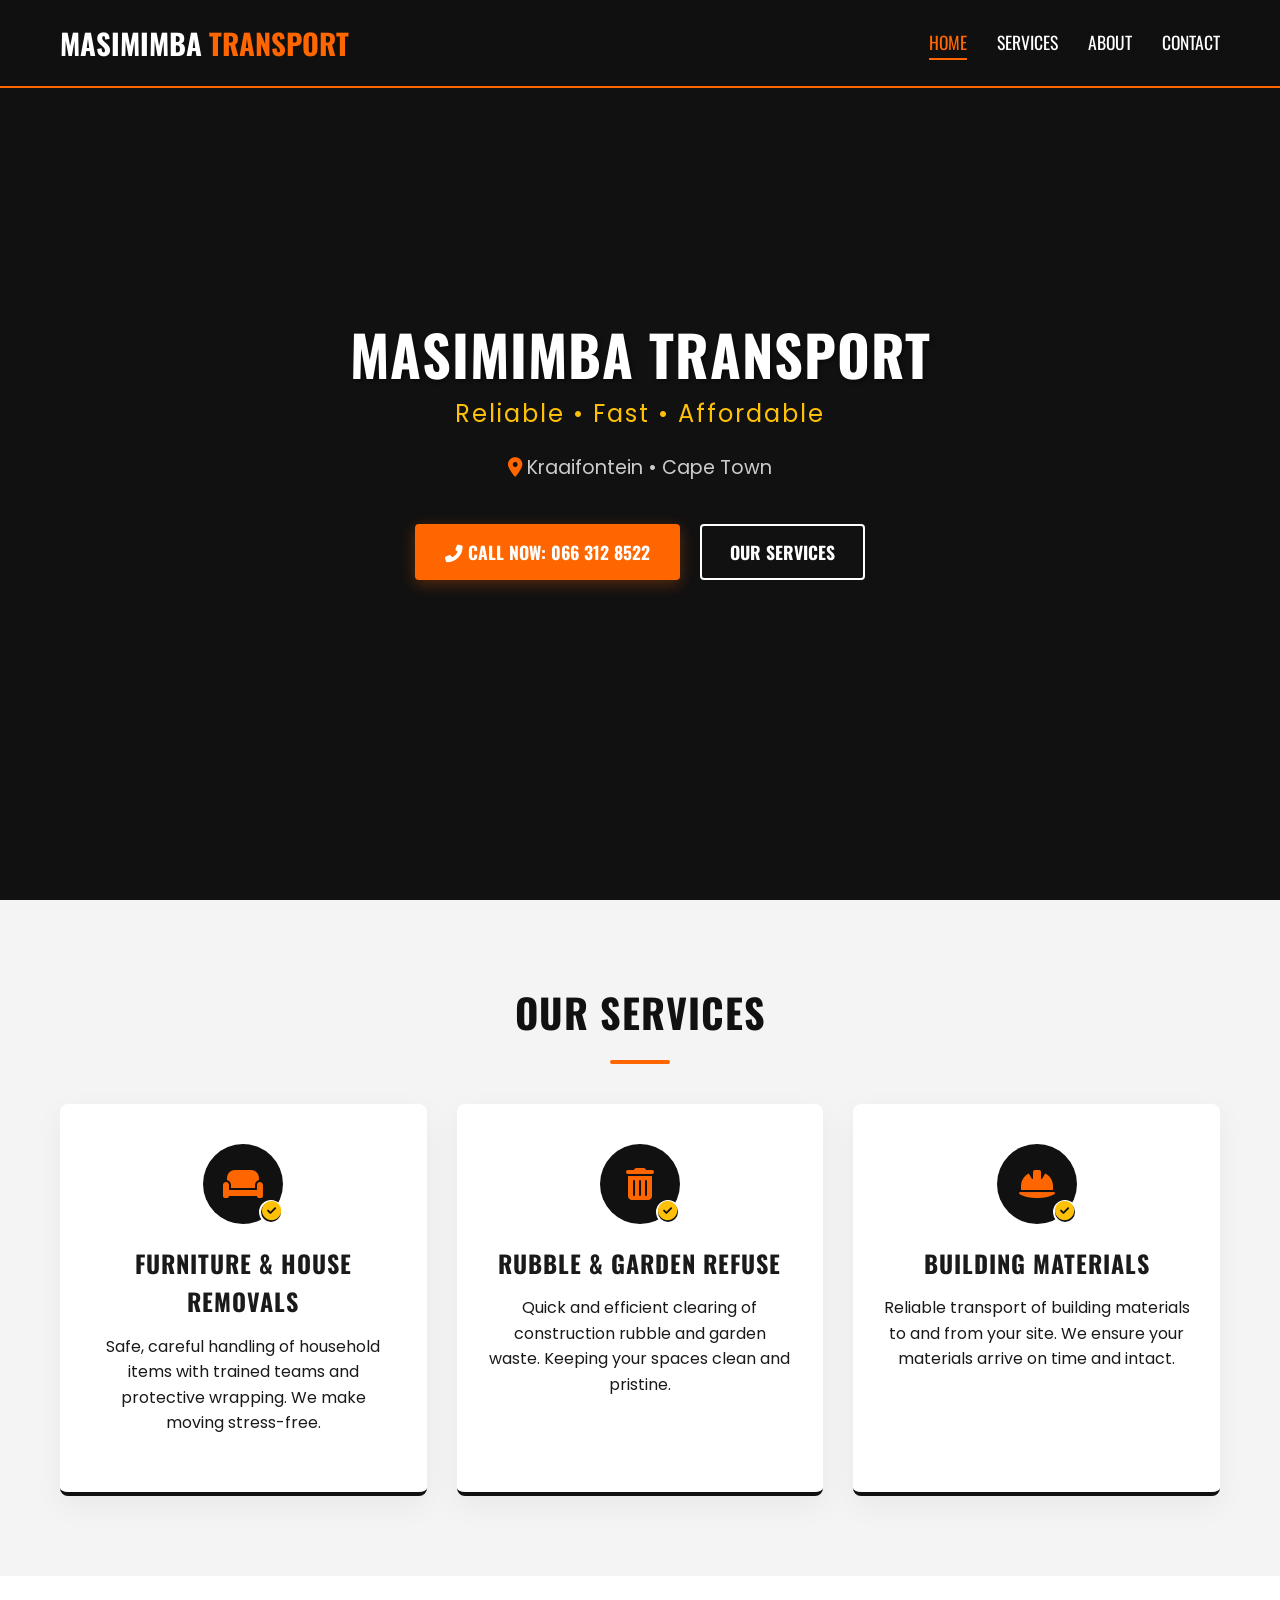
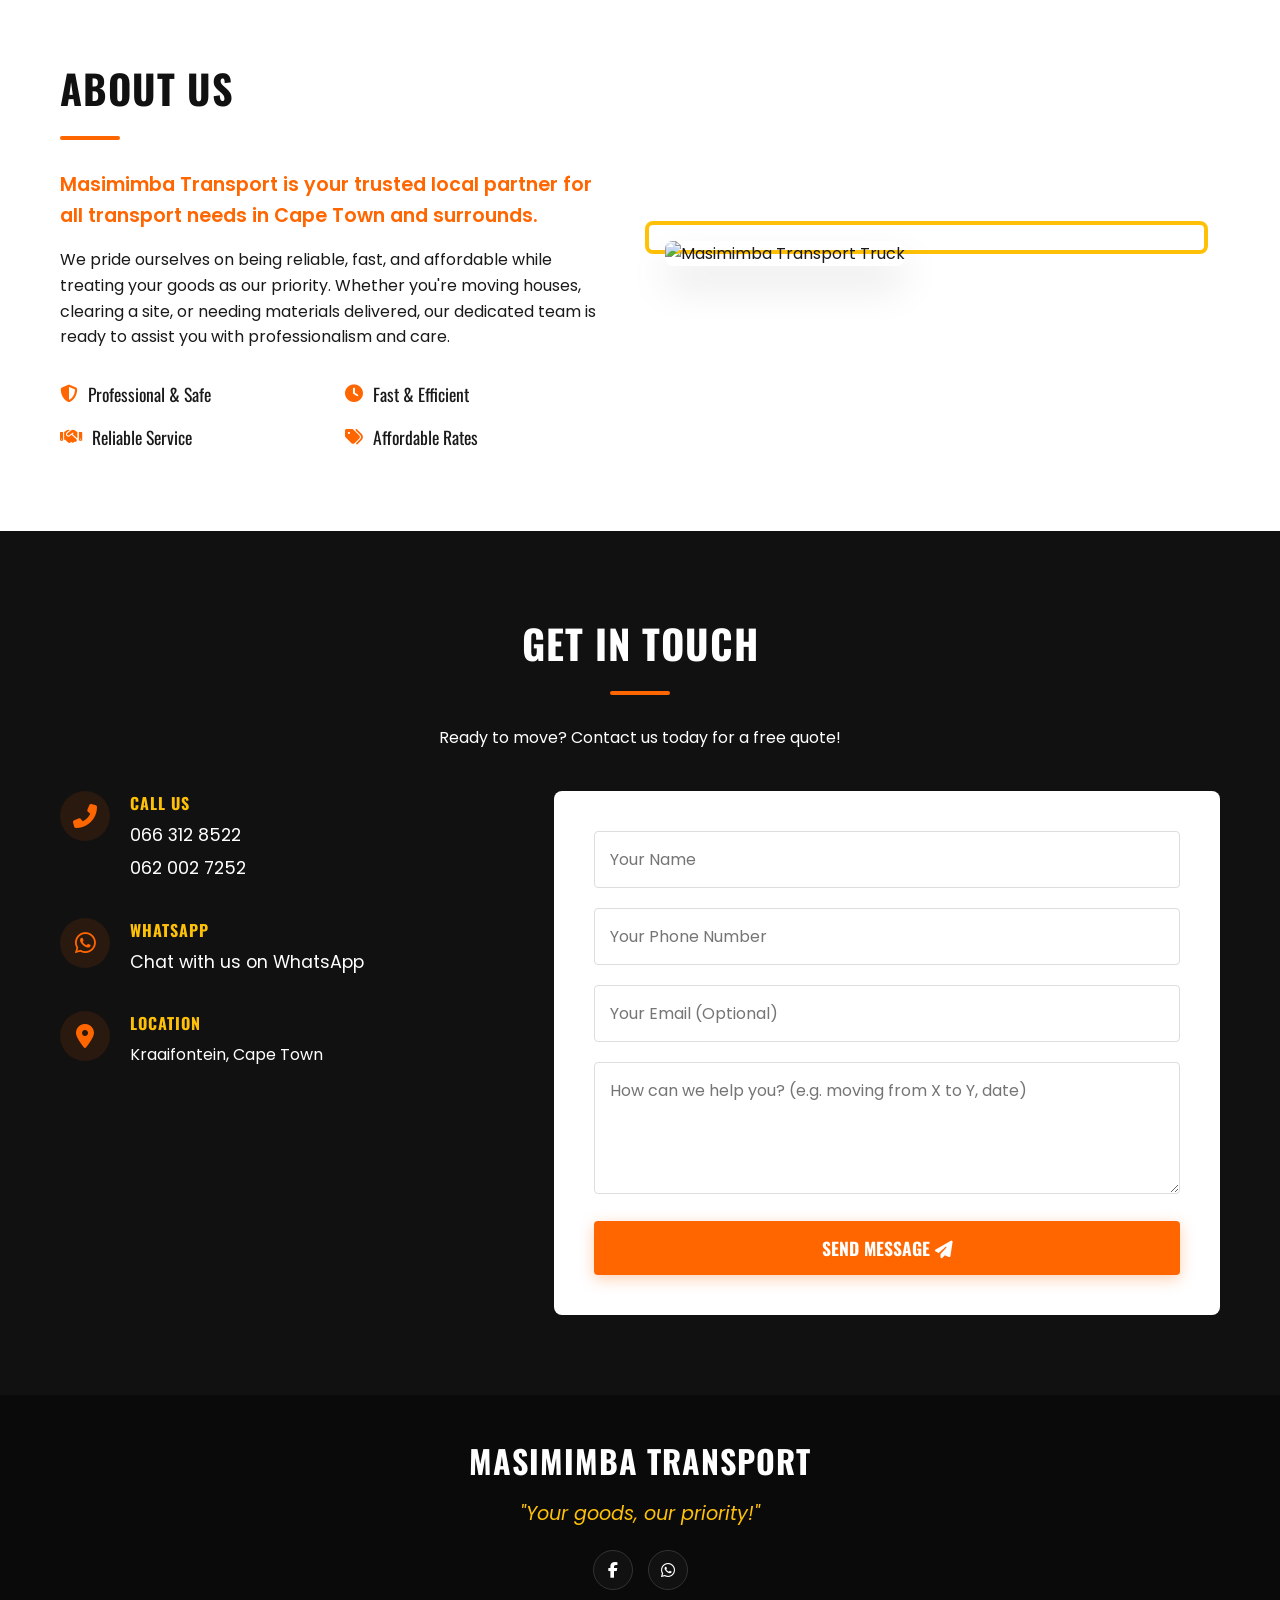
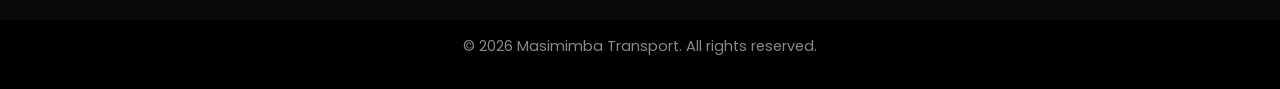
==== index.html @ 01719189 "update" ====
<!DOCTYPE html>
<html lang="en">
<head>
  <meta charset="UTF-8">
  <meta name="viewport" content="width=device-width, initial-scale=1.0">
  <title>Masimimba Transport | Reliable • Fast • Affordable</title>
  
  <meta name="description" content="Masimimba Transport - Your trusted partner for Furniture Removals, Rubble Removal, and Building Materials Transport in Cape Town.">
  <meta property="og:title" content="Masimimba Transport">
  <meta property="og:description" content="Your goods, our priority! Professional transport services in Kraaifontein, Cape Town.">
  <meta property="og:image" content="/images/truck.jpg">
  
  <link rel="icon" type="image/png" href="/favicon.png" />
  
  <!-- Google Fonts -->
  <link rel="preconnect" href="https://fonts.googleapis.com">
  <link rel="preconnect" href="https://fonts.gstatic.com" crossorigin>
  <link href="https://fonts.googleapis.com/css2?family=Oswald:wght@500;700&family=Poppins:wght@300;400;600&display=swap" rel="stylesheet">
  
  <!-- Font Awesome -->
  <link rel="stylesheet" href="https://cdnjs.cloudflare.com/ajax/libs/font-awesome/6.4.0/css/all.min.css">
  
  <!-- Custom CSS -->
  <link rel="stylesheet" href="./style.css">
</head>
<body>

  <nav id="navbar">
    <div class="nav-container">
      <a href="#home" class="logo">
        MASIMIMBA <span class="accent">TRANSPORT</span>
      </a>
      <ul class="nav-links">
        <li><a href="#home">Home</a></li>
        <li><a href="#services">Services</a></li>
        <li><a href="#about">About</a></li>
        <li><a href="#contact">Contact</a></li>
      </ul>
      <div class="menu-toggle">
        <i class="fas fa-bars"></i>
      </div>
    </div>
  </nav>

  <section id="home" class="hero">
    <div class="hero-overlay"></div>
    <div class="hero-content">
      <h1 class="fade-in">MASIMIMBA TRANSPORT</h1>
      <h2 class="fade-in delay-1">Reliable • Fast • Affordable</h2>
      <p class="location fade-in delay-2"><i class="fas fa-map-marker-alt"></i> Kraaifontein • Cape Town</p>
      <div class="hero-buttons fade-in delay-3">
        <a href="tel:0663128522" class="btn btn-primary"><i class="fas fa-phone-alt"></i> Call Now: 066 312 8522</a>
        <a href="#services" class="btn btn-outline">Our Services</a>
      </div>
    </div>
  </section>

  <section id="services" class="services">
    <div class="container">
      <div class="section-header text-center">
        <h2>Our Services</h2>
        <div class="divider"></div>
      </div>
      <div class="services-grid">
        <div class="service-card slide-up">
          <div class="icon-wrapper">
            <i class="fas fa-couch"></i>
            <div class="check-icon"><i class="fas fa-check-circle"></i></div>
          </div>
          <h3>Furniture & House Removals</h3>
          <p>Safe, careful handling of household items with trained teams and protective wrapping. We make moving stress-free.</p>
        </div>
        <div class="service-card slide-up delay-1">
          <div class="icon-wrapper">
            <i class="fas fa-trash-alt"></i>
            <div class="check-icon"><i class="fas fa-check-circle"></i></div>
          </div>
          <h3>Rubble & Garden Refuse</h3>
          <p>Quick and efficient clearing of construction rubble and garden waste. Keeping your spaces clean and pristine.</p>
        </div>
        <div class="service-card slide-up delay-2">
          <div class="icon-wrapper">
            <i class="fas fa-hard-hat"></i>
            <div class="check-icon"><i class="fas fa-check-circle"></i></div>
          </div>
          <h3>Building Materials</h3>
          <p>Reliable transport of building materials to and from your site. We ensure your materials arrive on time and intact.</p>
        </div>
      </div>
    </div>
  </section>

  <section id="about" class="about">
    <div class="container">
      <div class="about-content">
        <div class="about-text slide-right">
          <h2>About Us</h2>
          <div class="divider left"></div>
          <p class="lead-text">Masimimba Transport is your trusted local partner for all transport needs in Cape Town and surrounds.</p>
          <p>We pride ourselves on being reliable, fast, and affordable while treating your goods as our priority. Whether you're moving houses, clearing a site, or needing materials delivered, our dedicated team is ready to assist you with professionalism and care.</p>
          <div class="features">
            <div class="feature"><i class="fas fa-shield-alt"></i> Professional & Safe</div>
            <div class="feature"><i class="fas fa-clock"></i> Fast & Efficient</div>
            <div class="feature"><i class="fas fa-handshake"></i> Reliable Service</div>
            <div class="feature"><i class="fas fa-tags"></i> Affordable Rates</div>
          </div>
        </div>
        <div class="about-image slide-left">
          <img src="/images/truck.jpg" alt="Masimimba Transport Truck" />
        </div>
      </div>
    </div>
  </section>

  <section id="contact" class="contact">
    <div class="container">
      <div class="section-header text-center">
        <h2>Get In Touch</h2>
        <div class="divider"></div>
        <p>Ready to move? Contact us today for a free quote!</p>
      </div>
      
      <div class="contact-grid">
        <div class="contact-info slide-right">
          <div class="info-item">
            <div class="info-icon"><i class="fas fa-phone-alt"></i></div>
            <div class="info-text">
              <h4>Call Us</h4>
              <a href="tel:0663128522">066 312 8522</a>
              <a href="tel:0620027252">062 002 7252</a>
            </div>
          </div>
          <div class="info-item">
            <div class="info-icon"><i class="fab fa-whatsapp"></i></div>
            <div class="info-text">
              <h4>WhatsApp</h4>
              <a href="https://wa.me/27663128522" target="_blank">Chat with us on WhatsApp</a>
            </div>
          </div>
          <div class="info-item">
            <div class="info-icon"><i class="fas fa-map-marker-alt"></i></div>
            <div class="info-text">
              <h4>Location</h4>
              <p>Kraaifontein, Cape Town</p>
            </div>
          </div>
        </div>
        
        <div class="contact-form-wrapper slide-left">
          <form class="contact-form" id="contactForm">
            <div class="form-group">
              <input type="text" id="name" required placeholder="Your Name">
            </div>
            <div class="form-group">
              <input type="tel" id="phone" required placeholder="Your Phone Number">
            </div>
            <div class="form-group">
              <input type="email" id="email" placeholder="Your Email (Optional)">
            </div>
            <div class="form-group">
              <textarea id="message" rows="4" required placeholder="How can we help you? (e.g. moving from X to Y, date)"></textarea>
            </div>
            <button type="submit" class="btn btn-primary btn-block">Send Message <i class="fas fa-paper-plane"></i></button>
          </form>
        </div>
      </div>
    </div>
  </section>

  <footer>
    <div class="footer-content">
      <h3>MASIMIMBA <span>TRANSPORT</span></h3>
      <p class="tagline">"Your goods, our priority!"</p>
      <div class="social-links">
        <a href="#"><i class="fab fa-facebook-f"></i></a>
        <a href="https://wa.me/27663128522"><i class="fab fa-whatsapp"></i></a>
      </div>
    </div>
    <div class="footer-bottom">
      <p>&copy; 2026 Masimimba Transport. All rights reserved.</p>
    </div>
  </footer>

  <script type="module" src="./script.js"></script>
</body>
</html>
---- style.css ----
:root {
  --color-black: #111111;
  --color-dark: #1a1a1a;
  --color-orange: #FF6600;
  --color-orange-hover: #e65c00;
  --color-yellow: #FFC107;
  --color-white: #ffffff;
  --color-light: #f4f4f4;
  --color-gray: #888888;
  
  --font-heading: 'Oswald', sans-serif;
  --font-body: 'Poppins', sans-serif;
  
  --transition: all 0.3s ease;
}

* {
  margin: 0;
  padding: 0;
  box-sizing: border-box;
}

html {
  scroll-behavior: smooth;
}

body {
  font-family: var(--font-body);
  background-color: var(--color-white);
  color: var(--color-dark);
  line-height: 1.6;
  overflow-x: hidden;
}

/* Typography */
h1, h2, h3, h4, h5, h6 {
  font-family: var(--font-heading);
  text-transform: uppercase;
  letter-spacing: 1px;
}

h1 { font-size: 3.5rem; line-height: 1.2; margin-bottom: 0.5rem; }
h2 { font-size: 2.5rem; margin-bottom: 1rem; color: var(--color-black); }
h3 { font-size: 1.5rem; margin-bottom: 0.8rem; }

p { margin-bottom: 1rem; }

a { text-decoration: none; color: inherit; transition: var(--transition); }

ul { list-style: none; }

.text-center { text-align: center; }
.accent { color: var(--color-orange); }

/* Layout & Utility */
.container {
  max-width: 1200px;
  margin: 0 auto;
  padding: 0 20px;
}

section {
  padding: 80px 0;
}

.divider {
  height: 4px;
  width: 60px;
  background-color: var(--color-orange);
  margin: 0 auto 30px;
  border-radius: 2px;
}
.divider.left { margin-left: 0; }

.btn {
  display: inline-block;
  padding: 12px 28px;
  font-family: var(--font-heading);
  font-size: 1.1rem;
  font-weight: 700;
  text-transform: uppercase;
  border-radius: 4px;
  cursor: pointer;
  border: 2px solid transparent;
  transition: var(--transition);
}

.btn-primary {
  background-color: var(--color-orange);
  color: var(--color-white);
  box-shadow: 0 4px 15px rgba(255, 102, 0, 0.3);
}

.btn-primary:hover {
  background-color: var(--color-orange-hover);
  transform: translateY(-2px);
  box-shadow: 0 6px 20px rgba(255, 102, 0, 0.4);
}

.btn-outline {
  background-color: transparent;
  color: var(--color-white);
  border-color: var(--color-white);
}

.btn-outline:hover {
  background-color: var(--color-white);
  color: var(--color-black);
}

.btn-block {
  display: block;
  width: 100%;
}

/* Navbar */
#navbar {
  position: fixed;
  top: 0;
  left: 0;
  width: 100%;
  background-color: rgba(17, 17, 17, 0.95);
  backdrop-filter: blur(10px);
  padding: 20px 0;
  z-index: 1000;
  transition: var(--transition);
  border-bottom: 2px solid var(--color-orange);
}

#navbar.scrolled {
  padding: 12px 0;
  box-shadow: 0 4px 20px rgba(0, 0, 0, 0.5);
}

.nav-container {
  max-width: 1200px;
  margin: 0 auto;
  padding: 0 20px;
  display: flex;
  justify-content: space-between;
  align-items: center;
}

.logo {
  font-family: var(--font-heading);
  font-size: 1.8rem;
  font-weight: 700;
  color: var(--color-white);
}

.nav-links {
  display: flex;
  gap: 30px;
}

.nav-links a {
  color: var(--color-white);
  font-family: var(--font-heading);
  font-size: 1.1rem;
  text-transform: uppercase;
  position: relative;
}

.nav-links a::after {
  content: '';
  position: absolute;
  bottom: -5px;
  left: 0;
  width: 0;
  height: 2px;
  background-color: var(--color-orange);
  transition: var(--transition);
}

.nav-links a:hover::after, .nav-links a.active::after {
  width: 100%;
}

.nav-links a:hover, .nav-links a.active {
  color: var(--color-orange);
}

.menu-toggle {
  display: none;
  color: var(--color-white);
  font-size: 1.5rem;
  cursor: pointer;
}

/* Hero Section */
.hero {
  height: 100vh;
  min-height: 600px;
  background-color: var(--color-black);
  background-image: url('/images/truck.jpg');
  background-size: cover;
  background-position: center;
  background-attachment: fixed;
  position: relative;
  display: flex;
  align-items: center;
  justify-content: center;
  text-align: center;
  padding-top: 80px;
}

.hero-overlay {
  position: absolute;
  top: 0;
  left: 0;
  width: 100%;
  height: 100%;
  background: linear-gradient(to right, rgba(17, 17, 17, 0.9), rgba(17, 17, 17, 0.7));
}

.hero-content {
  position: relative;
  z-index: 1;
  max-width: 800px;
  padding: 0 20px;
  color: var(--color-white);
}

.hero h1 {
  color: var(--color-white);
  text-shadow: 2px 2px 4px rgba(0,0,0,0.5);
}

.hero h2 {
  color: var(--color-yellow);
  font-family: var(--font-body);
  font-weight: 400;
  font-size: 1.5rem;
  letter-spacing: 2px;
  text-transform: none;
}

.hero .location {
  font-size: 1.2rem;
  margin: 20px 0 40px;
  color: #ccc;
}

.hero .location i {
  color: var(--color-orange);
}

.hero-buttons {
  display: flex;
  gap: 20px;
  justify-content: center;
}

/* Services Section */
.services {
  background-color: var(--color-light);
}

.services-grid {
  display: grid;
  grid-template-columns: repeat(auto-fit, minmax(300px, 1fr));
  gap: 30px;
  margin-top: 40px;
}

.service-card {
  background: var(--color-white);
  padding: 40px 30px;
  border-radius: 8px;
  text-align: center;
  box-shadow: 0 10px 30px rgba(0,0,0,0.05);
  transition: var(--transition);
  position: relative;
  overflow: hidden;
  border-bottom: 4px solid var(--color-black);
}

.service-card:hover {
  transform: translateY(-10px);
  border-bottom-color: var(--color-orange);
  box-shadow: 0 15px 40px rgba(0,0,0,0.1);
}

.icon-wrapper {
  position: relative;
  width: 80px;
  height: 80px;
  margin: 0 auto 20px;
  background-color: var(--color-black);
  border-radius: 50%;
  display: flex;
  align-items: center;
  justify-content: center;
  font-size: 2rem;
  color: var(--color-orange);
  transition: var(--transition);
}

.service-card:hover .icon-wrapper {
  background-color: var(--color-orange);
  color: var(--color-white);
}

.check-icon {
  position: absolute;
  bottom: 0;
  right: 0;
  color: var(--color-yellow);
  font-size: 1.2rem;
  background: var(--color-black);
  border-radius: 50%;
  width: 24px;
  height: 24px;
  display: flex;
  align-items: center;
  justify-content: center;
  border: 2px solid var(--color-white);
}

/* About Section */
.about-content {
  display: grid;
  grid-template-columns: 1fr 1fr;
  gap: 50px;
  align-items: center;
}

.lead-text {
  font-size: 1.2rem;
  font-weight: 600;
  color: var(--color-orange);
}

.features {
  display: grid;
  grid-template-columns: 1fr 1fr;
  gap: 15px;
  margin-top: 30px;
}

.feature {
  display: flex;
  align-items: center;
  gap: 10px;
  font-family: var(--font-heading);
  font-size: 1.1rem;
}

.feature i {
  color: var(--color-orange);
}

.about-image {
  position: relative;
}

.about-image img {
  width: 100%;
  border-radius: 8px;
  box-shadow: 0 20px 40px rgba(0,0,0,0.1);
}

.about-image::before {
  content: '';
  position: absolute;
  top: -20px;
  left: -20px;
  width: 100%;
  height: 100%;
  border: 4px solid var(--color-yellow);
  border-radius: 8px;
  z-index: -1;
}

/* Contact Section */
.contact {
  background-color: var(--color-black);
  color: var(--color-white);
}

.contact h2 {
  color: var(--color-white);
}

.contact-grid {
  display: grid;
  grid-template-columns: 1fr 1.5fr;
  gap: 50px;
  margin-top: 40px;
}

.info-item {
  display: flex;
  gap: 20px;
  margin-bottom: 30px;
  align-items: flex-start;
}

.info-icon {
  width: 50px;
  height: 50px;
  background-color: rgba(255, 102, 0, 0.1);
  color: var(--color-orange);
  border-radius: 50%;
  display: flex;
  align-items: center;
  justify-content: center;
  font-size: 1.5rem;
  flex-shrink: 0;
}

.info-text h4 {
  color: var(--color-yellow);
  margin-bottom: 5px;
}

.info-text a {
  display: block;
  margin-bottom: 5px;
  font-size: 1.1rem;
}

.info-text a:hover {
  color: var(--color-orange);
}

.contact-form-wrapper {
  background-color: var(--color-white);
  padding: 40px;
  border-radius: 8px;
}

.form-group {
  margin-bottom: 20px;
}

.form-group input, .form-group textarea {
  width: 100%;
  padding: 15px;
  border: 1px solid #ddd;
  border-radius: 4px;
  font-family: var(--font-body);
  font-size: 1rem;
  transition: var(--transition);
}

.form-group input:focus, .form-group textarea:focus {
  outline: none;
  border-color: var(--color-orange);
  box-shadow: 0 0 0 3px rgba(255, 102, 0, 0.1);
}

/* Footer */
footer {
  background-color: #0a0a0a;
  color: var(--color-white);
  text-align: center;
  padding: 40px 0 0;
}

.footer-content {
  padding-bottom: 30px;
}

.footer-content h3 {
  font-size: 2rem;
}

.tagline {
  color: var(--color-yellow);
  font-style: italic;
  font-size: 1.2rem;
  margin: 10px 0 20px;
}

.social-links {
  display: flex;
  justify-content: center;
  gap: 15px;
}

.social-links a {
  width: 40px;
  height: 40px;
  background-color: var(--color-black);
  border-radius: 50%;
  display: flex;
  align-items: center;
  justify-content: center;
  color: var(--color-white);
  border: 1px solid #333;
}

.social-links a:hover {
  background-color: var(--color-orange);
  border-color: var(--color-orange);
  transform: translateY(-3px);
}

.footer-bottom {
  background-color: #000;
  padding: 15px 0;
  font-size: 0.9rem;
  color: var(--color-gray);
}

/* Animations */
.fade-in {
  opacity: 0;
  transform: translateY(20px);
  transition: opacity 0.8s ease, transform 0.8s ease;
}

.fade-in.appear {
  opacity: 1;
  transform: translateY(0);
}

.slide-up {
  opacity: 0;
  transform: translateY(40px);
  transition: opacity 0.8s ease, transform 0.8s ease;
}

.slide-up.appear {
  opacity: 1;
  transform: translateY(0);
}

.slide-left {
  opacity: 0;
  transform: translateX(40px);
  transition: opacity 0.8s ease, transform 0.8s ease;
}

.slide-left.appear {
  opacity: 1;
  transform: translateX(0);
}

.slide-right {
  opacity: 0;
  transform: translateX(-40px);
  transition: opacity 0.8s ease, transform 0.8s ease;
}

.slide-right.appear {
  opacity: 1;
  transform: translateX(0);
}

.delay-1 { transition-delay: 0.2s; }
.delay-2 { transition-delay: 0.4s; }
.delay-3 { transition-delay: 0.6s; }

/* Responsive */
@media (max-width: 992px) {
  .about-content, .contact-grid {
    grid-template-columns: 1fr;
  }
  
  .about-image {
    order: -1;
    margin-bottom: 40px;
  }
}

@media (max-width: 768px) {
  h1 { font-size: 2.5rem; }
  h2 { font-size: 2rem; }
  
  .hero-buttons {
    flex-direction: column;
  }
  
  .menu-toggle {
    display: block;
  }
  
  .nav-links {
    position: absolute;
    top: 100%;
    left: -100%;
    width: 100%;
    background-color: var(--color-black);
    flex-direction: column;
    text-align: center;
    padding: 20px 0;
    transition: var(--transition);
    border-bottom: 2px solid var(--color-orange);
  }
  
  .nav-links.active {
    left: 0;
  }
  
  .contact-form-wrapper {
    padding: 20px;
  }
}
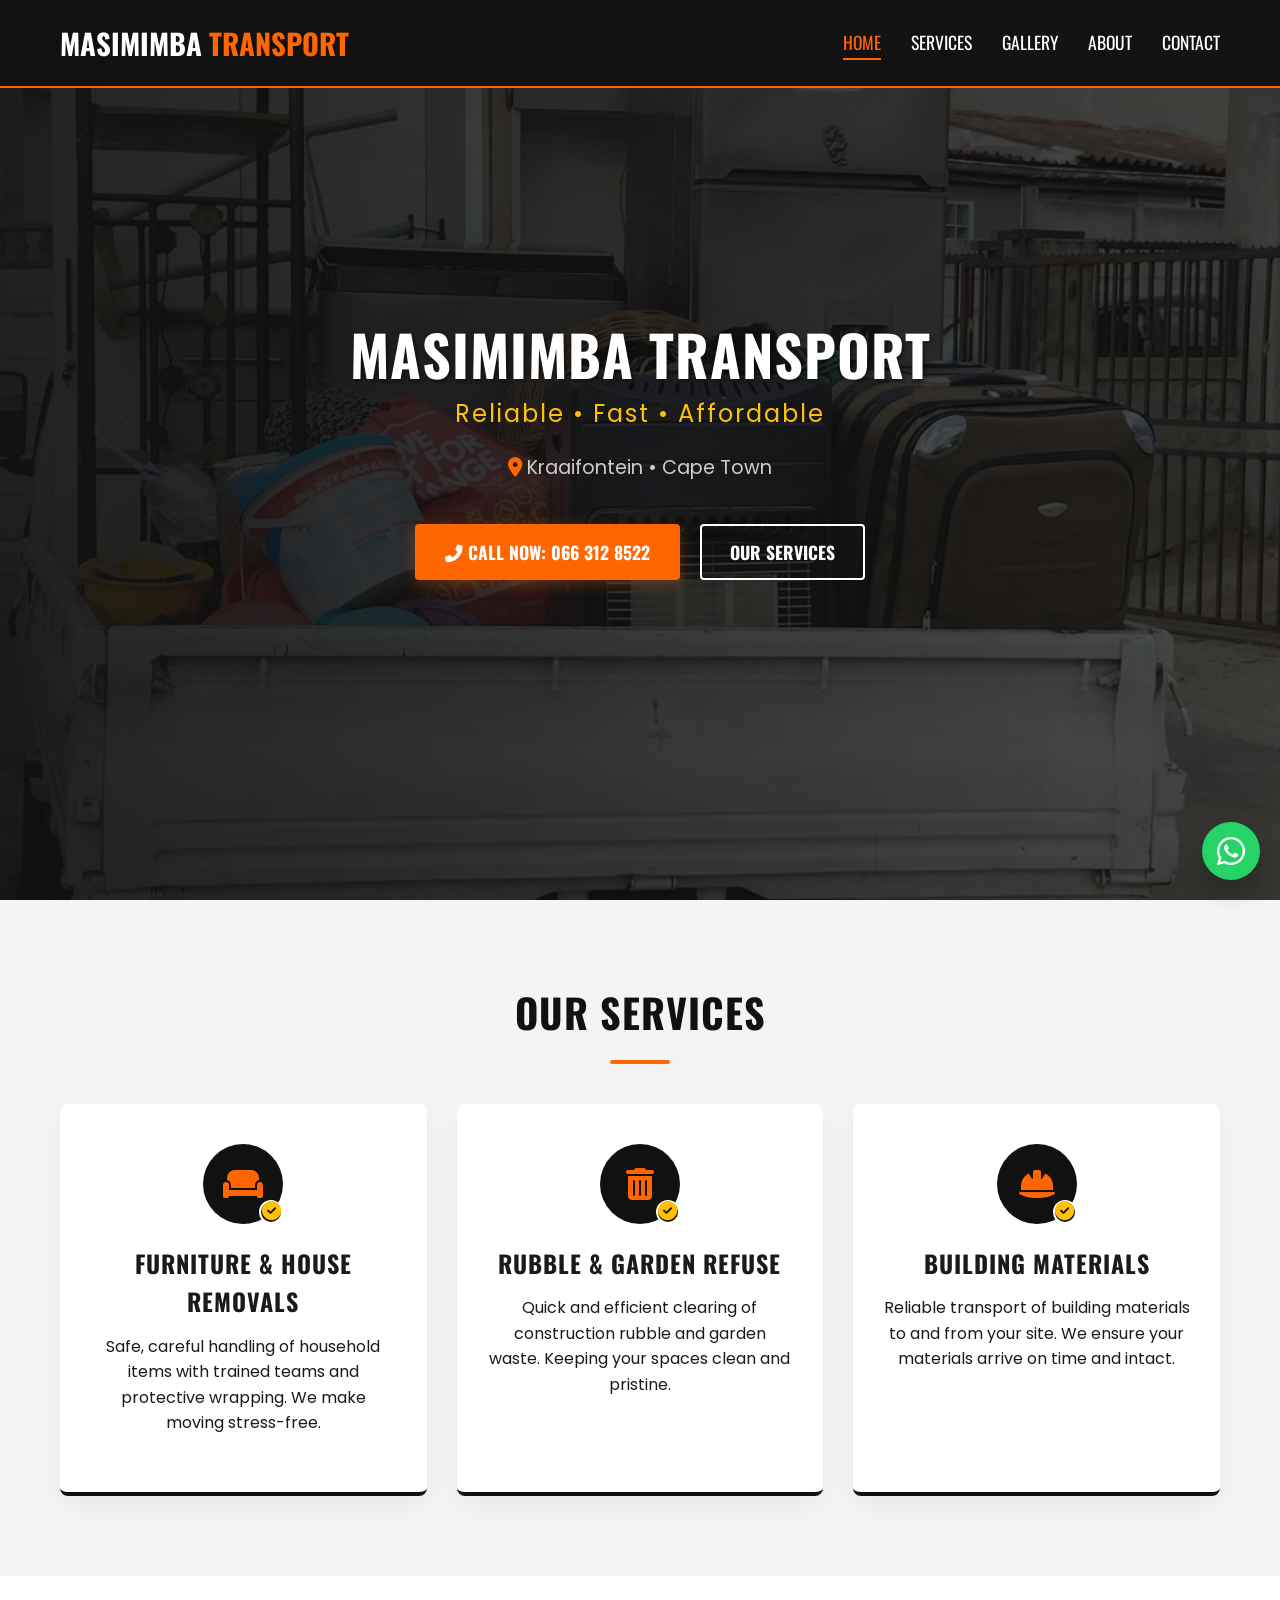
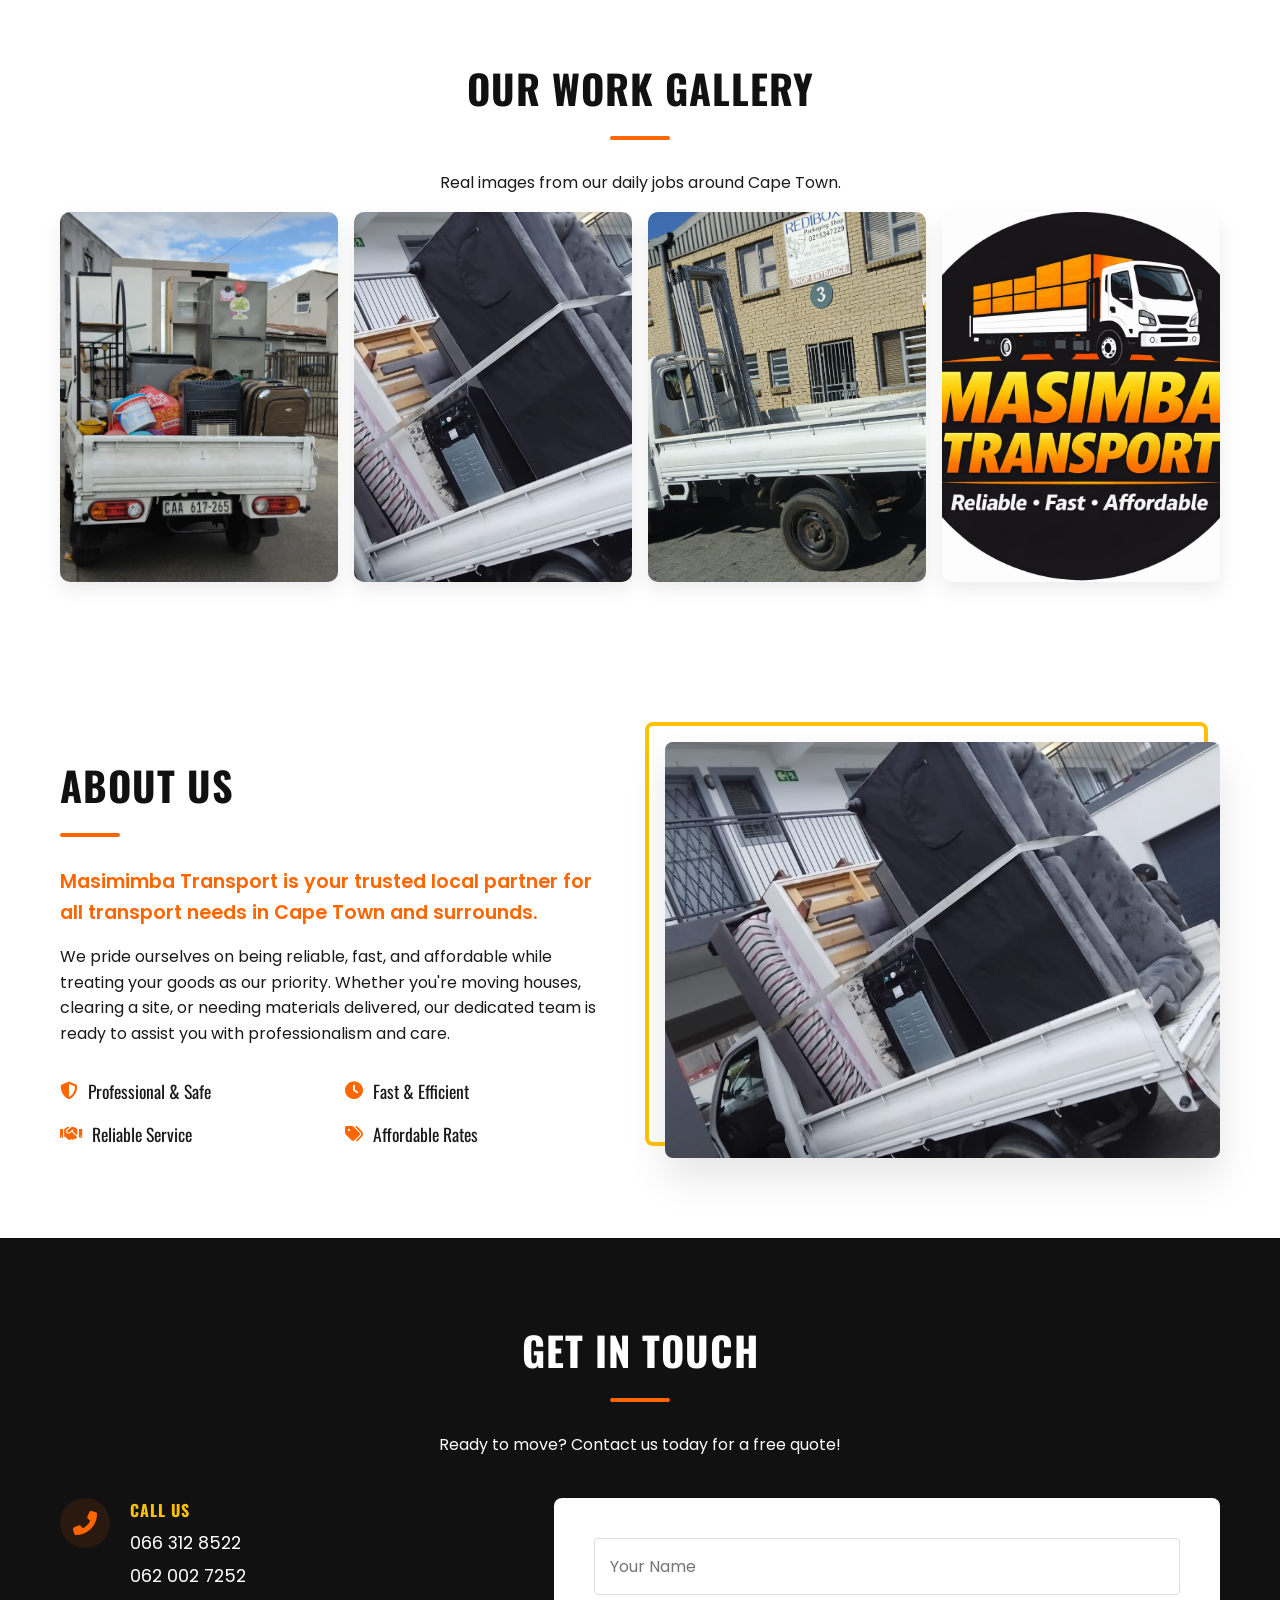
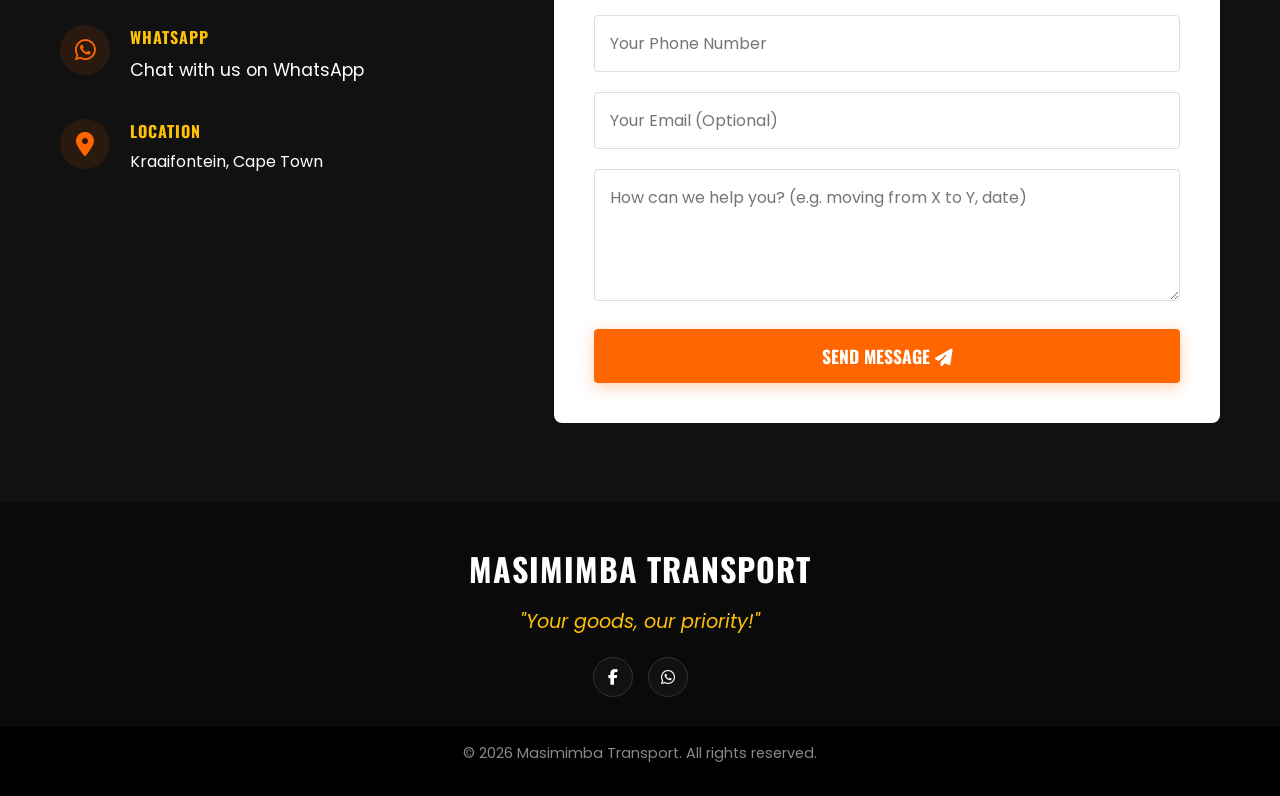
==== commit ca97c402: "Enhance site SEO, media presentation, and contact conversion flow" ====
--- a/index.html
+++ b/index.html
@@ -1,179 +1,258 @@
 <!DOCTYPE html>
-<html lang="en">
+<html lang="en-ZA">
 <head>
   <meta charset="UTF-8">
   <meta name="viewport" content="width=device-width, initial-scale=1.0">
-  <title>Masimimba Transport | Reliable • Fast • Affordable</title>
-  
-  <meta name="description" content="Masimimba Transport - Your trusted partner for Furniture Removals, Rubble Removal, and Building Materials Transport in Cape Town.">
-  <meta property="og:title" content="Masimimba Transport">
-  <meta property="og:description" content="Your goods, our priority! Professional transport services in Kraaifontein, Cape Town.">
-  <meta property="og:image" content="/images/truck.jpg">
-  
-  <link rel="icon" type="image/png" href="/favicon.png" />
-  
-  <!-- Google Fonts -->
+  <title>Masimimba Transport | Reliable Furniture Removals & Rubble Removal in Cape Town</title>
+
+  <meta name="description" content="Masimimba Transport offers reliable furniture removals, rubble removal, and building material transport in Kraaifontein, Cape Town.">
+  <meta name="robots" content="index, follow, max-image-preview:large, max-snippet:-1, max-video-preview:-1">
+  <meta name="author" content="Masimimba Transport">
+  <link rel="canonical" href="https://masimimbatransport.co.za/">
+  <meta name="geo.region" content="ZA-WC">
+  <meta name="geo.placename" content="Kraaifontein, Cape Town">
+  <meta name="geo.position" content="-33.8485;18.7170">
+  <meta name="ICBM" content="-33.8485, 18.7170">
+
+  <meta property="og:type" content="website">
+  <meta property="og:locale" content="en_ZA">
+  <meta property="og:site_name" content="Masimimba Transport">
+  <meta property="og:title" content="Masimimba Transport | Reliable • Fast • Affordable">
+  <meta property="og:description" content="Professional transport services in Kraaifontein and across Cape Town.">
+  <meta property="og:url" content="https://masimimbatransport.co.za/">
+  <meta property="og:image" content="https://masimimbatransport.co.za/images/job1.jpg">
+
+  <meta name="twitter:card" content="summary_large_image">
+  <meta name="twitter:title" content="Masimimba Transport">
+  <meta name="twitter:description" content="Your goods, our priority. Furniture removals, rubble removal and material transport in Cape Town.">
+  <meta name="twitter:image" content="https://masimimbatransport.co.za/images/job1.jpg">
+
+  <!-- Google Search Console verification (replace with your token) -->
+  <meta name="google-site-verification" content="GSC_VERIFICATION_TOKEN">
+
+  <!-- Google tag (gtag.js) -->
+  <script async src="https://www.googletagmanager.com/gtag/js?id=G-XXXXXXXXXX"></script>
+  <script>
+    window.dataLayer = window.dataLayer || [];
+    function gtag(){dataLayer.push(arguments);}
+    gtag('js', new Date());
+    gtag('config', 'G-XXXXXXXXXX');
+  </script>
+
+  <link rel="icon" type="image/jpeg" href="/images/logo.jpg">
+
   <link rel="preconnect" href="https://fonts.googleapis.com">
   <link rel="preconnect" href="https://fonts.gstatic.com" crossorigin>
   <link href="https://fonts.googleapis.com/css2?family=Oswald:wght@500;700&family=Poppins:wght@300;400;600&display=swap" rel="stylesheet">
-  
-  <!-- Font Awesome -->
   <link rel="stylesheet" href="https://cdnjs.cloudflare.com/ajax/libs/font-awesome/6.4.0/css/all.min.css">
-  
-  <!-- Custom CSS -->
   <link rel="stylesheet" href="./style.css">
+
+  <script type="application/ld+json">
+    {
+      "@context": "https://schema.org",
+      "@type": "LocalBusiness",
+      "name": "Masimimba Transport",
+      "image": "https://masimimbatransport.co.za/images/job1.jpg",
+      "telephone": ["+27 66 312 8522", "+27 62 002 7252"],
+      "url": "https://masimimbatransport.co.za/",
+      "areaServed": "Cape Town",
+      "address": {
+        "@type": "PostalAddress",
+        "addressLocality": "Kraaifontein",
+        "addressRegion": "Western Cape",
+        "addressCountry": "ZA"
+      },
+      "sameAs": ["https://wa.me/27663128522"],
+      "description": "Furniture removals, rubble removal, and building material transport in Cape Town and surrounding areas."
+    }
+  </script>
 </head>
 <body>
 
   <nav id="navbar">
     <div class="nav-container">
-      <a href="#home" class="logo">
+      <a href="#home" class="logo" aria-label="Masimimba Transport home">
         MASIMIMBA <span class="accent">TRANSPORT</span>
       </a>
       <ul class="nav-links">
         <li><a href="#home">Home</a></li>
         <li><a href="#services">Services</a></li>
+        <li><a href="#gallery">Gallery</a></li>
         <li><a href="#about">About</a></li>
         <li><a href="#contact">Contact</a></li>
       </ul>
-      <div class="menu-toggle">
+      <button class="menu-toggle" aria-label="Toggle menu" aria-expanded="false" aria-controls="main-navigation">
         <i class="fas fa-bars"></i>
-      </div>
+      </button>
     </div>
   </nav>
 
-  <section id="home" class="hero">
-    <div class="hero-overlay"></div>
-    <div class="hero-content">
-      <h1 class="fade-in">MASIMIMBA TRANSPORT</h1>
-      <h2 class="fade-in delay-1">Reliable • Fast • Affordable</h2>
-      <p class="location fade-in delay-2"><i class="fas fa-map-marker-alt"></i> Kraaifontein • Cape Town</p>
-      <div class="hero-buttons fade-in delay-3">
-        <a href="tel:0663128522" class="btn btn-primary"><i class="fas fa-phone-alt"></i> Call Now: 066 312 8522</a>
-        <a href="#services" class="btn btn-outline">Our Services</a>
-      </div>
-    </div>
-  </section>
-
-  <section id="services" class="services">
-    <div class="container">
-      <div class="section-header text-center">
-        <h2>Our Services</h2>
-        <div class="divider"></div>
-      </div>
-      <div class="services-grid">
-        <div class="service-card slide-up">
-          <div class="icon-wrapper">
-            <i class="fas fa-couch"></i>
-            <div class="check-icon"><i class="fas fa-check-circle"></i></div>
-          </div>
-          <h3>Furniture & House Removals</h3>
-          <p>Safe, careful handling of household items with trained teams and protective wrapping. We make moving stress-free.</p>
-        </div>
-        <div class="service-card slide-up delay-1">
-          <div class="icon-wrapper">
-            <i class="fas fa-trash-alt"></i>
-            <div class="check-icon"><i class="fas fa-check-circle"></i></div>
-          </div>
-          <h3>Rubble & Garden Refuse</h3>
-          <p>Quick and efficient clearing of construction rubble and garden waste. Keeping your spaces clean and pristine.</p>
-        </div>
-        <div class="service-card slide-up delay-2">
-          <div class="icon-wrapper">
-            <i class="fas fa-hard-hat"></i>
-            <div class="check-icon"><i class="fas fa-check-circle"></i></div>
-          </div>
-          <h3>Building Materials</h3>
-          <p>Reliable transport of building materials to and from your site. We ensure your materials arrive on time and intact.</p>
-        </div>
-      </div>
-    </div>
-  </section>
-
-  <section id="about" class="about">
-    <div class="container">
-      <div class="about-content">
-        <div class="about-text slide-right">
-          <h2>About Us</h2>
-          <div class="divider left"></div>
-          <p class="lead-text">Masimimba Transport is your trusted local partner for all transport needs in Cape Town and surrounds.</p>
-          <p>We pride ourselves on being reliable, fast, and affordable while treating your goods as our priority. Whether you're moving houses, clearing a site, or needing materials delivered, our dedicated team is ready to assist you with professionalism and care.</p>
-          <div class="features">
-            <div class="feature"><i class="fas fa-shield-alt"></i> Professional & Safe</div>
-            <div class="feature"><i class="fas fa-clock"></i> Fast & Efficient</div>
-            <div class="feature"><i class="fas fa-handshake"></i> Reliable Service</div>
-            <div class="feature"><i class="fas fa-tags"></i> Affordable Rates</div>
-          </div>
-        </div>
-        <div class="about-image slide-left">
-          <img src="/images/truck.jpg" alt="Masimimba Transport Truck" />
-        </div>
-      </div>
-    </div>
-  </section>
-
-  <section id="contact" class="contact">
-    <div class="container">
-      <div class="section-header text-center">
-        <h2>Get In Touch</h2>
-        <div class="divider"></div>
-        <p>Ready to move? Contact us today for a free quote!</p>
-      </div>
-      
-      <div class="contact-grid">
-        <div class="contact-info slide-right">
-          <div class="info-item">
-            <div class="info-icon"><i class="fas fa-phone-alt"></i></div>
-            <div class="info-text">
-              <h4>Call Us</h4>
-              <a href="tel:0663128522">066 312 8522</a>
-              <a href="tel:0620027252">062 002 7252</a>
-            </div>
-          </div>
-          <div class="info-item">
-            <div class="info-icon"><i class="fab fa-whatsapp"></i></div>
-            <div class="info-text">
-              <h4>WhatsApp</h4>
-              <a href="https://wa.me/27663128522" target="_blank">Chat with us on WhatsApp</a>
-            </div>
-          </div>
-          <div class="info-item">
-            <div class="info-icon"><i class="fas fa-map-marker-alt"></i></div>
-            <div class="info-text">
-              <h4>Location</h4>
-              <p>Kraaifontein, Cape Town</p>
-            </div>
-          </div>
-        </div>
-        
-        <div class="contact-form-wrapper slide-left">
-          <form class="contact-form" id="contactForm">
-            <div class="form-group">
-              <input type="text" id="name" required placeholder="Your Name">
-            </div>
-            <div class="form-group">
-              <input type="tel" id="phone" required placeholder="Your Phone Number">
-            </div>
-            <div class="form-group">
-              <input type="email" id="email" placeholder="Your Email (Optional)">
-            </div>
-            <div class="form-group">
-              <textarea id="message" rows="4" required placeholder="How can we help you? (e.g. moving from X to Y, date)"></textarea>
-            </div>
-            <button type="submit" class="btn btn-primary btn-block">Send Message <i class="fas fa-paper-plane"></i></button>
-          </form>
-        </div>
-      </div>
-    </div>
-  </section>
+  <main>
+    <section id="home" class="hero">
+      <div class="hero-overlay"></div>
+      <div class="hero-content">
+        <h1 class="fade-in">MASIMIMBA TRANSPORT</h1>
+        <h2 class="fade-in delay-1">Reliable • Fast • Affordable</h2>
+        <p class="location fade-in delay-2"><i class="fas fa-map-marker-alt"></i> Kraaifontein • Cape Town</p>
+        <div class="hero-buttons fade-in delay-3">
+          <a href="tel:0663128522" class="btn btn-primary"><i class="fas fa-phone-alt"></i> Call Now: 066 312 8522</a>
+          <a href="#services" class="btn btn-outline">Our Services</a>
+        </div>
+      </div>
+    </section>
+
+    <section id="services" class="services">
+      <div class="container">
+        <div class="section-header text-center">
+          <h2>Our Services</h2>
+          <div class="divider"></div>
+        </div>
+        <div class="services-grid">
+          <article class="service-card slide-up">
+            <div class="icon-wrapper">
+              <i class="fas fa-couch"></i>
+              <div class="check-icon"><i class="fas fa-check-circle"></i></div>
+            </div>
+            <h3>Furniture & House Removals</h3>
+            <p>Safe, careful handling of household items with trained teams and protective wrapping. We make moving stress-free.</p>
+          </article>
+          <article class="service-card slide-up delay-1">
+            <div class="icon-wrapper">
+              <i class="fas fa-trash-alt"></i>
+              <div class="check-icon"><i class="fas fa-check-circle"></i></div>
+            </div>
+            <h3>Rubble & Garden Refuse</h3>
+            <p>Quick and efficient clearing of construction rubble and garden waste. Keeping your spaces clean and pristine.</p>
+          </article>
+          <article class="service-card slide-up delay-2">
+            <div class="icon-wrapper">
+              <i class="fas fa-hard-hat"></i>
+              <div class="check-icon"><i class="fas fa-check-circle"></i></div>
+            </div>
+            <h3>Building Materials</h3>
+            <p>Reliable transport of building materials to and from your site. We ensure your materials arrive on time and intact.</p>
+          </article>
+        </div>
+      </div>
+    </section>
+
+    <section id="gallery" class="gallery">
+      <div class="container">
+        <div class="section-header text-center">
+          <h2>Our Work Gallery</h2>
+          <div class="divider"></div>
+          <p>Real images from our daily jobs around Cape Town.</p>
+        </div>
+        <div class="gallery-grid">
+          <figure class="gallery-card slide-up">
+            <img src="/images/job1.jpg" alt="Masimimba Transport truck prepared for a household move in Cape Town" loading="lazy" width="1200" height="900">
+          </figure>
+          <figure class="gallery-card slide-up delay-1">
+            <img src="/images/job2.jpg" alt="Masimimba Transport team handling furniture safely during relocation" loading="lazy" width="1200" height="900">
+          </figure>
+          <figure class="gallery-card slide-up delay-2">
+            <img src="/images/job3.jpg" alt="Masimimba Transport rubble and refuse removal service in action" loading="lazy" width="1200" height="900">
+          </figure>
+          <figure class="gallery-card slide-up">
+            <img src="/images/logo.jpg" alt="Masimimba Transport business logo" loading="lazy" width="1200" height="900">
+          </figure>
+        </div>
+      </div>
+    </section>
+
+    <section id="about" class="about">
+      <div class="container">
+        <div class="about-content">
+          <div class="about-text slide-right">
+            <h2>About Us</h2>
+            <div class="divider left"></div>
+            <p class="lead-text">Masimimba Transport is your trusted local partner for all transport needs in Cape Town and surrounds.</p>
+            <p>We pride ourselves on being reliable, fast, and affordable while treating your goods as our priority. Whether you're moving houses, clearing a site, or needing materials delivered, our dedicated team is ready to assist you with professionalism and care.</p>
+            <div class="features">
+              <div class="feature"><i class="fas fa-shield-alt"></i> Professional & Safe</div>
+              <div class="feature"><i class="fas fa-clock"></i> Fast & Efficient</div>
+              <div class="feature"><i class="fas fa-handshake"></i> Reliable Service</div>
+              <div class="feature"><i class="fas fa-tags"></i> Affordable Rates</div>
+            </div>
+          </div>
+          <div class="about-image slide-left">
+            <img src="/images/job2.jpg" alt="Masimimba Transport moving service vehicle in Cape Town" loading="lazy" width="1200" height="900">
+          </div>
+        </div>
+      </div>
+    </section>
+
+    <section id="contact" class="contact">
+      <div class="container">
+        <div class="section-header text-center">
+          <h2>Get In Touch</h2>
+          <div class="divider"></div>
+          <p>Ready to move? Contact us today for a free quote!</p>
+        </div>
+
+        <div class="contact-grid">
+          <div class="contact-info slide-right">
+            <div class="info-item">
+              <div class="info-icon"><i class="fas fa-phone-alt"></i></div>
+              <div class="info-text">
+                <h4>Call Us</h4>
+                <a href="tel:0663128522">066 312 8522</a>
+                <a href="tel:0620027252">062 002 7252</a>
+              </div>
+            </div>
+            <div class="info-item">
+              <div class="info-icon"><i class="fab fa-whatsapp"></i></div>
+              <div class="info-text">
+                <h4>WhatsApp</h4>
+                <a href="https://wa.me/27663128522" target="_blank" rel="noopener noreferrer">Chat with us on WhatsApp</a>
+              </div>
+            </div>
+            <div class="info-item">
+              <div class="info-icon"><i class="fas fa-map-marker-alt"></i></div>
+              <div class="info-text">
+                <h4>Location</h4>
+                <p>Kraaifontein, Cape Town</p>
+              </div>
+            </div>
+          </div>
+
+          <div class="contact-form-wrapper slide-left">
+            <form class="contact-form" id="contactForm" name="contact" method="POST" data-netlify="true" data-netlify-honeypot="bot-field" action="/thank-you.html">
+              <input type="hidden" name="form-name" value="contact">
+              <p class="hidden-field">
+                <label>Don’t fill this out if you're human: <input name="bot-field"></label>
+              </p>
+              <div class="form-group">
+                <input type="text" name="name" id="name" required placeholder="Your Name">
+              </div>
+              <div class="form-group">
+                <input type="tel" name="phone" id="phone" required placeholder="Your Phone Number">
+              </div>
+              <div class="form-group">
+                <input type="email" name="email" id="email" placeholder="Your Email (Optional)">
+              </div>
+              <div class="form-group">
+                <textarea name="message" id="message" rows="4" required placeholder="How can we help you? (e.g. moving from X to Y, date)"></textarea>
+              </div>
+              <button type="submit" class="btn btn-primary btn-block">Send Message <i class="fas fa-paper-plane"></i></button>
+            </form>
+          </div>
+        </div>
+      </div>
+    </section>
+  </main>
+
+  <a href="https://wa.me/27663128522?text=Hello%20Masimimba%20Transport%2C%20I%20need%20a%20quote." class="whatsapp-float" target="_blank" rel="noopener noreferrer" aria-label="Chat on WhatsApp">
+    <i class="fab fa-whatsapp"></i>
+  </a>
 
   <footer>
     <div class="footer-content">
       <h3>MASIMIMBA <span>TRANSPORT</span></h3>
       <p class="tagline">"Your goods, our priority!"</p>
       <div class="social-links">
-        <a href="#"><i class="fab fa-facebook-f"></i></a>
-        <a href="https://wa.me/27663128522"><i class="fab fa-whatsapp"></i></a>
+        <a href="#" aria-label="Facebook"><i class="fab fa-facebook-f"></i></a>
+        <a href="https://wa.me/27663128522" aria-label="WhatsApp"><i class="fab fa-whatsapp"></i></a>
       </div>
     </div>
     <div class="footer-bottom">
@@ -183,4 +262,4 @@
 
   <script type="module" src="./script.js"></script>
 </body>
-</html>+</html>
--- a/style.css
+++ b/style.css
@@ -7,10 +7,10 @@
   --color-white: #ffffff;
   --color-light: #f4f4f4;
   --color-gray: #888888;
-  
+
   --font-heading: 'Oswald', sans-serif;
   --font-body: 'Poppins', sans-serif;
-  
+
   --transition: all 0.3s ease;
 }
 
@@ -32,15 +32,14 @@
   overflow-x: hidden;
 }
 
-/* Typography */
 h1, h2, h3, h4, h5, h6 {
   font-family: var(--font-heading);
   text-transform: uppercase;
   letter-spacing: 1px;
 }
 
-h1 { font-size: 3.5rem; line-height: 1.2; margin-bottom: 0.5rem; }
-h2 { font-size: 2.5rem; margin-bottom: 1rem; color: var(--color-black); }
+h1 { font-size: clamp(2rem, 5vw, 3.5rem); line-height: 1.2; margin-bottom: 0.5rem; }
+h2 { font-size: clamp(1.7rem, 4vw, 2.5rem); margin-bottom: 1rem; color: var(--color-black); }
 h3 { font-size: 1.5rem; margin-bottom: 0.8rem; }
 
 p { margin-bottom: 1rem; }
@@ -48,11 +47,16 @@
 a { text-decoration: none; color: inherit; transition: var(--transition); }
 
 ul { list-style: none; }
+
+img {
+  max-width: 100%;
+  height: auto;
+  display: block;
+}
 
 .text-center { text-align: center; }
 .accent { color: var(--color-orange); }
 
-/* Layout & Utility */
 .container {
   max-width: 1200px;
   margin: 0 auto;
@@ -61,6 +65,7 @@
 
 section {
   padding: 80px 0;
+  scroll-margin-top: 100px;
 }
 
 .divider {
@@ -113,7 +118,6 @@
   width: 100%;
 }
 
-/* Navbar */
 #navbar {
   position: fixed;
   top: 0;
@@ -185,14 +189,15 @@
   color: var(--color-white);
   font-size: 1.5rem;
   cursor: pointer;
-}
-
-/* Hero Section */
+  background: transparent;
+  border: 0;
+}
+
 .hero {
   height: 100vh;
   min-height: 600px;
   background-color: var(--color-black);
-  background-image: url('/images/truck.jpg');
+  background-image: url('/images/job1.jpg');
   background-size: cover;
   background-position: center;
   background-attachment: fixed;
@@ -206,10 +211,7 @@
 
 .hero-overlay {
   position: absolute;
-  top: 0;
-  left: 0;
-  width: 100%;
-  height: 100%;
+  inset: 0;
   background: linear-gradient(to right, rgba(17, 17, 17, 0.9), rgba(17, 17, 17, 0.7));
 }
 
@@ -249,16 +251,16 @@
   display: flex;
   gap: 20px;
   justify-content: center;
-}
-
-/* Services Section */
+  flex-wrap: wrap;
+}
+
 .services {
   background-color: var(--color-light);
 }
 
 .services-grid {
   display: grid;
-  grid-template-columns: repeat(auto-fit, minmax(300px, 1fr));
+  grid-template-columns: repeat(auto-fit, minmax(260px, 1fr));
   gap: 30px;
   margin-top: 40px;
 }
@@ -317,7 +319,34 @@
   border: 2px solid var(--color-white);
 }
 
-/* About Section */
+.gallery {
+  background: var(--color-white);
+}
+
+.gallery-grid {
+  display: grid;
+  grid-template-columns: repeat(auto-fit, minmax(220px, 1fr));
+  gap: 16px;
+}
+
+.gallery-card {
+  border-radius: 10px;
+  overflow: hidden;
+  box-shadow: 0 8px 20px rgba(0, 0, 0, 0.08);
+}
+
+.gallery-card img {
+  width: 100%;
+  height: 100%;
+  min-height: 230px;
+  object-fit: cover;
+  transition: transform 0.4s ease;
+}
+
+.gallery-card:hover img {
+  transform: scale(1.04);
+}
+
 .about-content {
   display: grid;
   grid-template-columns: 1fr 1fr;
@@ -372,7 +401,6 @@
   z-index: -1;
 }
 
-/* Contact Section */
 .contact {
   background-color: var(--color-black);
   color: var(--color-white);
@@ -428,6 +456,11 @@
   background-color: var(--color-white);
   padding: 40px;
   border-radius: 8px;
+}
+
+.hidden-field {
+  position: absolute;
+  left: -9999px;
 }
 
 .form-group {
@@ -450,7 +483,27 @@
   box-shadow: 0 0 0 3px rgba(255, 102, 0, 0.1);
 }
 
-/* Footer */
+.whatsapp-float {
+  position: fixed;
+  right: 20px;
+  bottom: 20px;
+  width: 58px;
+  height: 58px;
+  border-radius: 50%;
+  background: #25D366;
+  color: #fff;
+  display: flex;
+  align-items: center;
+  justify-content: center;
+  font-size: 2rem;
+  box-shadow: 0 10px 25px rgba(0, 0, 0, 0.25);
+  z-index: 1200;
+}
+
+.whatsapp-float:hover {
+  transform: translateY(-2px);
+}
+
 footer {
   background-color: #0a0a0a;
   color: var(--color-white);
@@ -504,9 +557,14 @@
   color: var(--color-gray);
 }
 
-/* Animations */
+.fade-in,
+.slide-up,
+.slide-left,
+.slide-right {
+  opacity: 0;
+}
+
 .fade-in {
-  opacity: 0;
   transform: translateY(20px);
   transition: opacity 0.8s ease, transform 0.8s ease;
 }
@@ -517,7 +575,6 @@
 }
 
 .slide-up {
-  opacity: 0;
   transform: translateY(40px);
   transition: opacity 0.8s ease, transform 0.8s ease;
 }
@@ -528,7 +585,6 @@
 }
 
 .slide-left {
-  opacity: 0;
   transform: translateX(40px);
   transition: opacity 0.8s ease, transform 0.8s ease;
 }
@@ -539,7 +595,6 @@
 }
 
 .slide-right {
-  opacity: 0;
   transform: translateX(-40px);
   transition: opacity 0.8s ease, transform 0.8s ease;
 }
@@ -553,30 +608,35 @@
 .delay-2 { transition-delay: 0.4s; }
 .delay-3 { transition-delay: 0.6s; }
 
-/* Responsive */
 @media (max-width: 992px) {
   .about-content, .contact-grid {
     grid-template-columns: 1fr;
   }
-  
+
   .about-image {
     order: -1;
     margin-bottom: 40px;
   }
+
+  .about-image::before {
+    display: none;
+  }
 }
 
 @media (max-width: 768px) {
-  h1 { font-size: 2.5rem; }
-  h2 { font-size: 2rem; }
-  
+  .hero {
+    background-attachment: scroll;
+    min-height: 540px;
+  }
+
   .hero-buttons {
     flex-direction: column;
   }
-  
+
   .menu-toggle {
     display: block;
   }
-  
+
   .nav-links {
     position: absolute;
     top: 100%;
@@ -588,13 +648,24 @@
     padding: 20px 0;
     transition: var(--transition);
     border-bottom: 2px solid var(--color-orange);
-  }
-  
+    gap: 18px;
+  }
+
   .nav-links.active {
     left: 0;
   }
-  
+
   .contact-form-wrapper {
     padding: 20px;
   }
-}+
+  .whatsapp-float {
+    right: 14px;
+    bottom: 14px;
+    width: 52px;
+    height: 52px;
+    font-size: 1.7rem;
+  }
+}
+
+.thank-you-page .container { max-width: 760px; padding-top: 120px; padding-bottom: 120px; }
